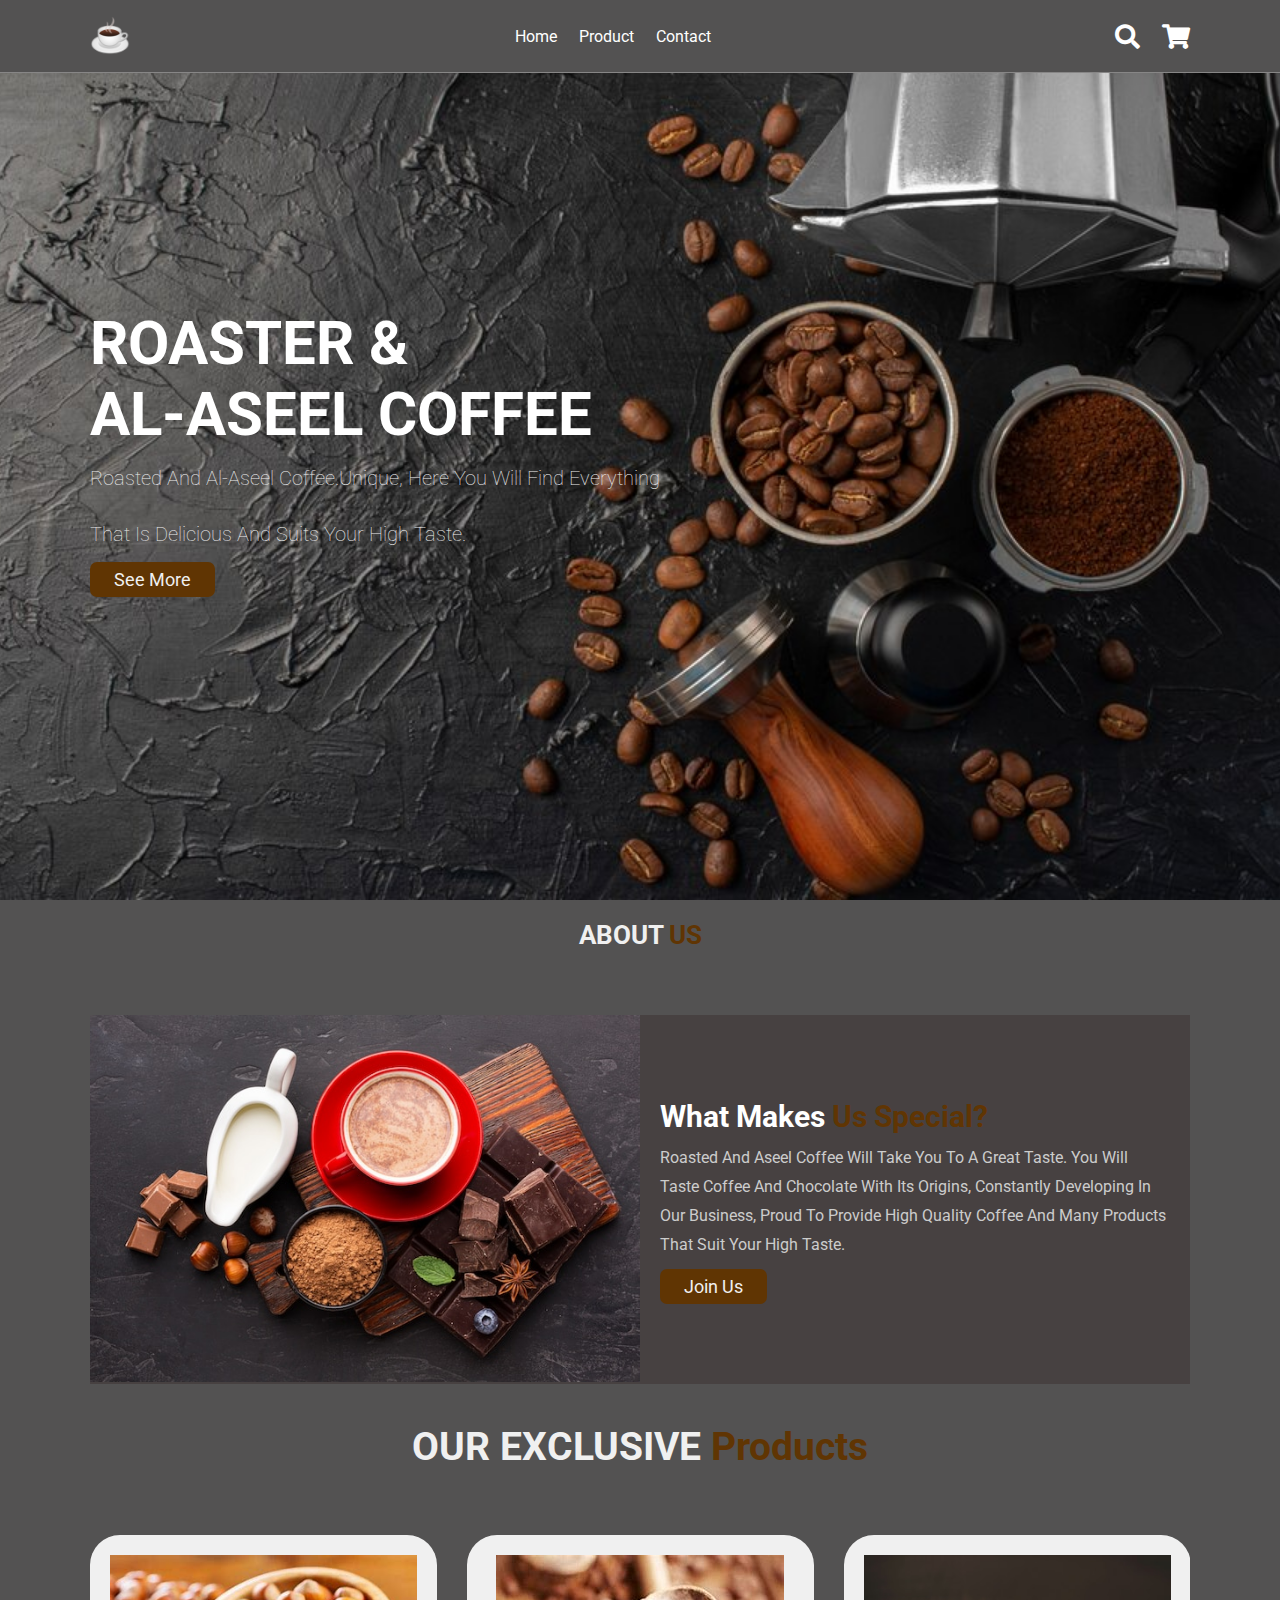
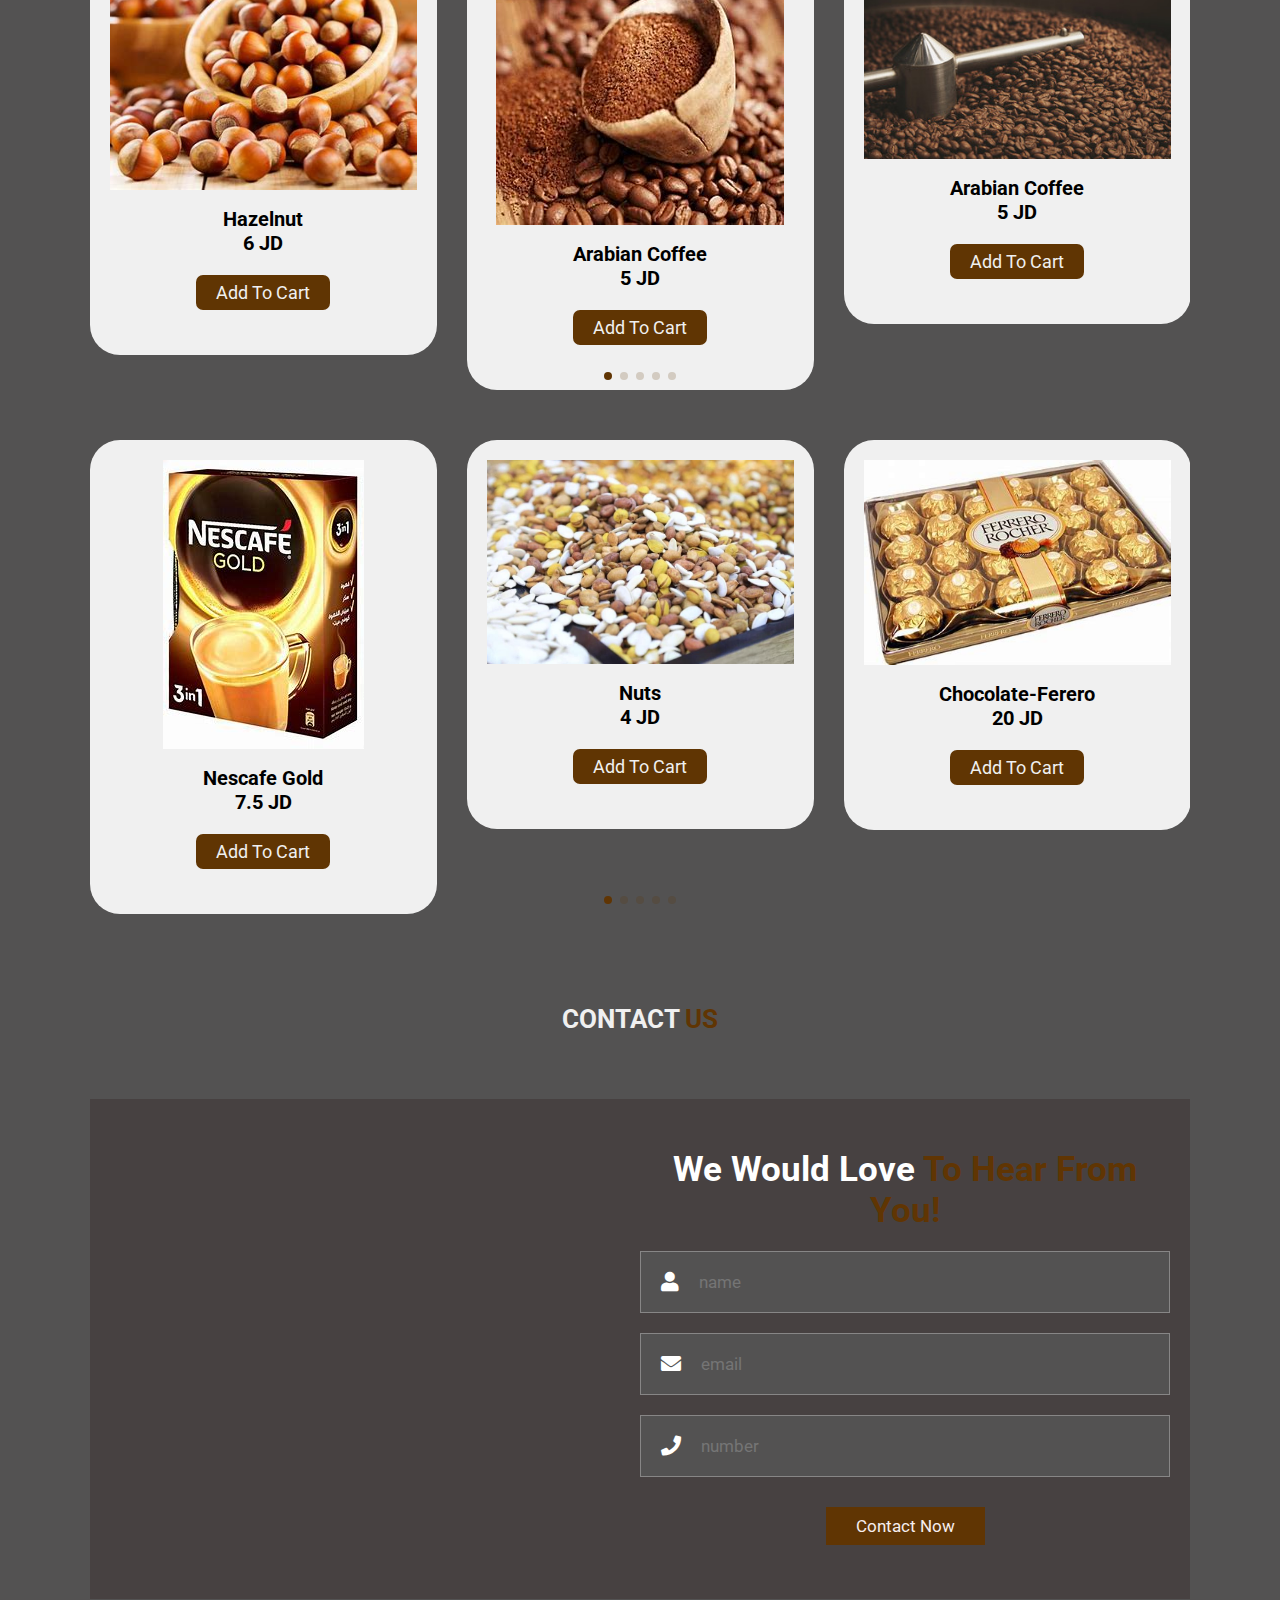
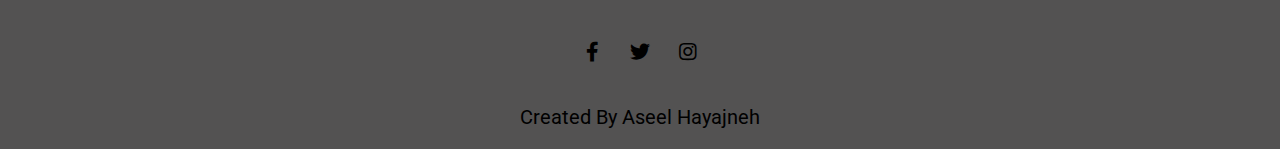
==== index.html @ e2a82090 ".." ====
<!DOCTYPE html>
<html lang="en">

<head>
    <meta charset="UTF-8">
    <meta http-equiv="X-UA-Compatible" content="IE=edge">
    <meta name="viewport" content="width=device-width, initial-scale=1.0">
    <title>Coffee Shop</title>

    <!-- swiper link  -->
    <link rel="stylesheet" href="https://unpkg.com/swiper/swiper-bundle.min.css" />

    <!-- cdn icon link  -->
    <link rel="stylesheet" href="https://cdnjs.cloudflare.com/ajax/libs/font-awesome/5.15.4/css/all.min.css">
    <link rel="stylesheet" href="/css/index.css">
    <link rel="icon" href="pic/coffee-bean_icon-icons.com_61176.png">


</head>

<body>

    <!-- header  -->
    <header class="header">
        <div class="logoContent">
            <a href="#" class="logo"><img src="pic/32432hotbeverage_98916.png" alt=""></a>
        </div>

        <nav class="navbar">
            <a href="#home">home</a>
            <a href="#product">product</a>
            <a href="#contact">contact</a>
        </nav>

        <div class="icon">
            <i class="fas fa-search" id="search"></i>
            <i class="fas fa-bars" id="menu-bar"></i>
            <i class="fas fa-shopping-cart" id="cart-btn"></i>

        </div>
        
        <div class="search">
            <input type="search" placeholder="search...">
        </div>
        <div class="cart-items-container">
            <div class="cart-item">
                <span class="fas fa-times"></span> 
        </div>
        <a href="#" class="btn">checkout now</a>
            
        </div>



        
    </header>
    <!-- header -->

    <!-- home -->
    <section class="home" id="home">
        <div class="homeContent">
            <h2>Roaster &</h2>
            <h2>Al-Aseel Coffee</h2>
            <p>Roasted and Al-Aseel coffee.Unique, here you will find everything</p>
               <p>  that is delicious and suits your high taste.</p>
            <div class="home-btn">
                <a href="/more.html"><button>see more</button></a>
            </div>
        </div>
    </section>
    <section class="about" id="about">

        <h1 class="heading"> <span>about</span> us </h1>
    
        <div class="row">
    
            <div class="image">
                <img src="pic/hot-chocolate and coffee.jpg" alt="">
            </div>
    
            <div class="content">
                <h3>what makes<span> us special?</span></h3>
                <p>Roasted and Aseel coffee will take you to a great taste. You will taste coffee and chocolate with its origins, constantly developing in our business, proud to provide high quality coffee and many products that suit your high taste. </p>
                <div class="home-btn">
                    <a href="join.html"><button>Join us</button></a>
                </div>

            </div>
    
        </div>
    
    </section>

    <!-- home  -->

    <!-- product-->

    <section class="product" id="product">
        <div class="heading">
            <h2><span>Our Exclusive</span> Products</h2>
        </div>
        <div class="swiper product-row">
            <div class="swiper-wrapper">
                <div class="swiper-slide box">
                    <div class="img">
                        <img src="pic/OIP (3).jpg" alt="">
                    </div>
                    <div class="product-content">
                        <h3> Arabian Coffee</h3>
                        <h3>5 JD</h3>

                        <div class="orderNow">
                            <button>add to cart</button>
                        </div>
                    </div>
                </div>
                <div class="swiper-slide box">
                    <div class="img">
                        <img src="pic/coffee p.jpg" alt="">
                    </div>
                    <div class="product-content">
                        <h3>Arabian Coffee</h3>
                        <h3>5 JD</h3>

                        <div class="orderNow">
                            <button>add to cart</button>
                        </div>
                    </div>
                </div>
                <div class="swiper-slide box">
                    <div class="img">
                        <img src="pic/OIP (4).jpg" alt="">
                    </div>
                    <div class="product-content">
                        <h3>Turkis Coffee</h3>
                        <h3>5 JD</h3>

                        <div class="orderNow">
                            <button>add to cart</button>
                        </div>
                    </div>
                </div>
                <div class="swiper-slide box">
                    <div class="img">
                        <img src="pic/OIP (6).jpg" alt="">
                    </div>
                    <div class="product-content">
                        <h3>almonds</h3>
                        <h3>3.5 JD</h3>

                        <div class="orderNow">
                            <button> add to cart</button>
                        </div>
                    </div>
                </div>
                <div class="swiper-slide box">
                    <div class="img">
                        <img src="pic/OIP (7).jpg" alt="">
                    </div>
                    <div class="product-content">
                        <h3>hazelnut</h3>
                        <h3>6 JD</h3>

                        <div class="orderNow">
                            <button> add to cart</button>
                        </div>
                    </div>
                </div>

            </div>
            <div class="swiper-pagination"></div>
        </div>
        <div class="swiper product-row">
            <div class="swiper-wrapper">
                


                
                <div class="swiper-slide box">
                    <div class="img">
                        <img src="pic/mokasarat.jpg" alt="">
                    </div>
                    <div class="product-content">
                        <h3>Nuts</h3>
                        <h3>4 JD</h3>

                        <div class="orderNow">
                            <button>add to cart</button>
                        </div>
                    </div>
                </div>
                <div class="swiper-slide box">
                    <div class="img">
                        <img src="pic/ferero.jpg" alt="">
                    </div>
                    <div class="product-content">
                        <h3>Chocolate-ferero</h3>
                        <h3>20 JD</h3>

                        <div class="orderNow">
                            <button>add to cart</button>
                        </div>
                    </div>
                </div>
                <div class="swiper-slide box">
                    <div class="img">
                        <img src="pic/machntoys.jpg" alt="">
                    </div>
                    <div class="product-content">
                        <h3>Chocolate</h3>
                        <h3>8 JD</h3>

                        <div class="orderNow">
                            <button>add to cart</button>
                        </div>
                    </div>
                </div>
                <div class="swiper-slide box">
                    <div class="img">
                        <img src="pic/celebration.jpg" alt="">
                    </div>
                    <div class="product-content">
                        <h3>Chocolate-Celebration</h3>
                        <h3>10 JD</h3>

                        <div class="orderNow">
                            <button>add to cart </button>
                        </div>
                    </div>
                </div>


                <div class="swiper-slide box">
                    <div class="img">
                        <img src="pic/download (5).jpg" alt="">
                    </div>
                    <div class="product-content">
                        <h3>Nescafe Gold</h3>
                        <h3>7.5 JD</h3>

                        <div class="orderNow">
                            <button> add to cart</button>
                        </div>
                    </div>
                </div>


                

            </div>
            <div class="swiper-pagination"></div>
            

        </div>
        </div>
    </section>
    <!-- contact -->

    <section class="contact" id="contact">

        <h1 class="heading"> <span>Contact </span>Us </h1>
    
        <div class="row"><iframe src="https://www.google.com/maps/embed?pb=!1m18!1m12!1m3!1d3363.6403601781362!2d35.86791142570781!3d32.53575097376534!2m3!1f0!2f0!3f0!3m2!1i1024!2i768!4f13.1!3m3!1m2!1s0x151c76f344fa4c67%3A0x8f66171f036354d6!2z2KXYsdio2K8g2LPZitiq2Yog2LPZhtiq2LE!5e0!3m2!1sar!2sjo!4v1696181206125!5m2!1sar!2sjo" width="500" height="500" style="border:0;" allowfullscreen="" loading="lazy" referrerpolicy="no-referrer-when-downgrade"></iframe>
    
            <form id="new">
                <h3>We Would Love <span>To Hear From You!</span>
                </h3>
                <div class="inputBox">
                    <span class="fas fa-user"></span>
                    <input type="name"  id="name"placeholder="name">
    
                </div>
                <div class="inputBox">
                    <span class="fas fa-envelope"></span>
                    <input type="email" id="email" placeholder="email">

    
                </div>
                <div class="inputBox">
                    <span class="fas fa-phone"></span>
                    <input type="number" id="number" placeholder="number">
                </div>
                <input type="submit" value="contact now" class="btn">
            </form>
    
        </div>
    
        
    
    </section>

    <!-- contact  -->
    
    <!-- footer-->

    <footer class="footer" id="contact">
        <div class="share">
            <a href="#" class="fab fa-facebook-f"></a>
            <a href="#" class="fab fa-twitter"></a>
            <a href="#" class="fab fa-instagram"></a>
        </div>
        <div class="credit">
            created by <span>Aseel Hayajneh </span> 
        </div>
    </footer>




    <!-- swiper js-->
    <script src="https://unpkg.com/swiper/swiper-bundle.min.js"></script>

    <script src="/js/index.js"></script>


</body>

</html>
---- css/index.css ----
@import url('https://fonts.googleapis.com/css2?family=Roboto:wght@100;300;400;500;700&display=swap');
:root{
    --black:#603503;
    --main-color:#603503;

    --white : #F0F0F0;
    --bg:rgb(83, 82, 82);
    --border:.1rem solid rgba(255,255,255,.3);
}

*{
    font-family: 'Roboto', sans-serif;
    margin: 0; padding: 0;
    box-sizing: border-box;
    outline: none;
    border: none;
    text-decoration: none;
    text-transform: capitalize;
    transition: .2s linear;
}
html{
    font-size: 62.5%;   
    overflow-x: hidden;
    scroll-padding-top: 9rem;
    scroll-behavior: smooth;
}
html::-webkit-scrollbar{
    width: .8rem;
}
html::-webkit-scrollbar-track{
    background: transparent;
}
html::-webkit-scrollbar-thumb{
    background-color: var(--white);
}
body{
    background: var(--bg);
}

section{
    padding:2rem 7%;
}
.heading{
    text-align: center;
    color:#fff;
    text-transform: uppercase;
    padding-bottom: 3.5rem;
    font-size: 4rem;
}

.heading span{
    color:var(--white);
    text-transform: uppercase;
}

.btn{
    margin-top: 1rem;
    display: inline-block;
    padding:.9rem 3rem;
    font-size: 1.7rem;
    color:#f7eeee;
    background: var(--main-color);
    cursor: pointer;
}

.btn:hover{
    letter-spacing: .2rem;
}


.header{
    background: rgb(83, 82, 82);
    display: flex;
    align-items: center;
    justify-content: space-between;
    padding:1.5rem 7%;
    border-bottom: var(--border);
    position: fixed;
    top:0; left: 0; right: 0;
    z-index: 1000;
}
.header .logoContent{
    display: flex;
    align-items: center;
}
.header .logoContent .logo img{
    height: 4rem;
}


.header .navbar a{
    margin:0 1rem;
    font-size: 1.6rem;
    color:#fff;
}
.header .navbar a:hover{
    color:var(--black);
    border-bottom: .1rem solid var(--main-color);
    padding-bottom: .5rem;
}
.header .icon i{
    color:#fff;
    cursor: pointer;
    font-size: 2.5rem;
    margin-left: 2rem;
}
.header .icon i:hover{
    color:var(--black);
}


.header .search{
    display: none;
    top: 100%;
    margin: 1.5rem 7%;
    background-color: transparent;
    width: 50%;
    right: 0;
    height: 5rem;
    position:  absolute;

}
.header .search input{
    width: 100%;
    height: 100%;
    font-size: 1.5rem;
    background-color: var(--white);
    color: var(--black);
    margin-right: 7%;
    border-radius: 1rem;
    padding: 0.5rem 1rem;
    box-shadow: var(--box-shadow);
}
.header .search.active{
    display: inline-block;
}
.header .cart-items-container{
    position: absolute;
    top:100%; right: -100%;
    height: calc(100vh - 9.5rem);
    width: 35rem;
    background: #fff;
    padding:0 1.5rem;
}
.header .cart-items-container.active{
    right: 0;
}

.header .cart-items-container .cart-item{
    position: relative;
    margin:2rem 0;
    display: flex;
    align-items: center;
    gap:1.5rem;
}
.active{
    right: 0;
}

.header .cart-items-container .cart-item{
    position: relative;
    margin:2rem 0;
    display: flex;
    align-items: center;
    gap:1.5rem;
}
 .header .cart-items-container .cart-item .fa-times{
    position: absolute;
    top:1rem; right: 1rem;
    font-size: 2rem;
    cursor: pointer;
    color: var(--black);
}
.cart-item .fa-times{
    position: absolute;
    top:1rem; right: 1rem;
    font-size: 2rem;
    cursor: pointer;
    color: var(--black);
}

.header .cart-items-container .cart-item .fa-times:hover{
    color:var(--main-color);
}

.header .cart-items-container .cart-item img{
    height: 7rem;
}

.header .cart-items-container .cart-item .content h3{
    font-size: 2rem;
    color:var(--black);
    padding-bottom: .5rem;
}
.header .cart-items-container .cart-item .fa-times:hover{
    color:var(--main-color);
}

.header .cart-items-container .cart-item img{
    height: 7rem;
}

.header .cart-items-container .cart-item .content h3{
    font-size: 2rem;
    color:var(--black);
    padding-bottom: .5rem;
}

.header .cart-items-container .cart-item .content .price{
    font-size: 1.5rem;
    color:var(--main-color);
}

.header .cart-items-container .btn{
    width: 100%;
    text-align: center;
} .header .cart-item .content .price{
    font-size: 1.5rem;
    color:var(--main-color);
}

.header .cart-items-container .btn{
    width: 100%;
    text-align: center;
}




#menu-bar{
    display: none;
}


.home {
    min-height: 100vh;
    display: flex;
    align-items: center;
    background: url(/pic/tools-used-process-coffee-making_23-2150187568.jpg) no-repeat;
    background-size: cover;
    background-position: center center;
}
.home .homeContent{
    max-width: 60rem;
}
.home .homeContent h2{
    font-size: 6rem;
    text-transform: uppercase;
    color:#fff;
}

.home .homeContent p{
    font-size: 2rem;
    font-weight: lighter;
    line-height: 1.8;
    padding:1rem 0;
    color:#eee;
}
.home .homeContent .home-btn{
    height: 3rem;
}
.home .homeContent .home-btn button{
    font-size: 1.8rem;
    background-color: var(--black);
    color: var(--white);
    border-radius: .7rem;
    padding: .7rem 2.4rem;
    cursor: pointer;
}
.home .homeContent .home-btn button:hover{
    font-size: 2rem;
}
.about .row{
    display: flex;
    align-items: center;
    background:rgb(71, 65, 65);
    flex-wrap: wrap;

}

.about .row .image{
    flex:1 1 45rem;
}

.about .row .image img{
    width: 100%;
}
.about .row .content{
    flex:1 1 45rem;
    padding:2rem;
}

.about .row .content h3{
    font-size: 3rem;
    color:#fff;
}
.about .row .content h3 span{
    color: #603503;
}
.about .row .content p{
    font-size: 1.6rem;
    color:#ccc;
    padding:1rem 0;
    line-height: 1.8;
}
.about .row .content .home-btn{
    height: 3rem;
}
.about .row .content .home-btn button{
    font-size: 1.8rem;
    background-color: var(--black);
    color: var(--white);
    border-radius: .7rem;
    padding: .7rem 2.4rem;
    cursor: pointer;
}
.about .row .content .home-btn button:hover{
    font-size: 2rem;
}


section{
    padding: 2rem 7%;
}
.heading{
    text-align: center;
    font-size: 2.6rem;
    margin-bottom: 3rem;
    color: var(--main-color);
}

.product .product-row{
    margin-bottom: 5rem;
    display: flex;
    align-items: center;
}
.product .product-row .box{
    display: flex;
    flex-direction: column;
    width: 50rem;
    background-color: var(--white);
    align-items: center;
    text-align: center;
    padding: 2rem;
    gap: 1.5rem;
    border-radius: 3rem;
    margin-right: 3rem;
}
.product .product-row .img img{
    height: 100%;
    width: 100%;
}
.product .product-row .img img:hover{
    transform: scale(1.1);
}
.product .product-row .content {
    margin-bottom: 4rem;
}
.product .product-row .product-content h3{
    font-size: 2rem;
    color: black;
}
.product .product-row .product-content p{
    font-size: 1.5rem;
    line-height: 1.6;
    color: var(--black);
}
.product .product-row .product-content .orderNow{
    height: 3rem;
    margin-top: 2rem;
    margin-bottom: 3rem;
}
.product .product-row .product-content .orderNow button{
    font-size: 1.8rem;
    background-color: var(--black);
    color: var(--white);
    border-radius: .7rem;
    padding: .7rem 2rem;
    cursor: pointer;
}
.product .product-row .product-content .orderNow button:hover{
    font-size: 2rem;
}
.contact .row{
    display: flex;
    background:rgb(71, 65, 65);
    flex-wrap:wrap;
    gap:3rem;
}

.contact .row .map{
    flex:1 1 45rem;
    width: 100%;
    object-fit:cover;
    padding: 60px 40px;
}

.contact .row form{
    flex:1 1 45rem;
    padding:5rem 2rem;
    text-align: center;
}

.contact .row form h3{
    /* text-transform: uppercase; */
    font-size: 3.5rem;
    color:#fff;
    
}
.contact .row form h3 span{
    color: #603503;
}

.contact .row form .inputBox{
    display: flex;
    align-items: center;
    margin-top: 2rem;
    margin-bottom: 2rem;
    background:var(--bg);
    border:var(--border);
}

.contact .row form .inputBox span{
    color:#fff;
    font-size: 2rem;
    padding-left: 2rem;
}

.contact .row form .inputBox input{
    width: 100%;
    padding:2rem;
    font-size: 1.7rem;
    color:#fff;
    text-transform: none;
    background:none;
}





.footer {
    background-size: cover;
    background-position: center center;
}


.footer .share{
    padding: 1rem 0;
    text-align: center;
}
.footer .share a{
    height: 4rem;
    width: 4rem;
    line-height: 4rem;
    font-size: 2rem;
    color: var(--border);
    background:b;
    margin: .3rem;
    border-radius: 50%;

}
.footer .share a:hover{
    background: var(--white);
    color: var(--black);
}
.footer .credit{
    font-size: 2rem;
    margin-top: 2rem;
    padding-bottom: 2rem;
    color: black;
    text-align: center;
    
}

.swiper-pagination-bullet{
    background-color: var(--black);
}
.swiper-button-next{
    color: var(--black);
}
.swiper-button-prev{
    color: var(--black);
}


/* media queries for web responsive */

@media (max-width:991px){
    html{
        font-size: 55%;
    }
    .header{
        padding: 1.3rem 3rem;
    }
    .home .homeContent{
        margin-left: 0;
        width: 80%;
    }
}

@media (max-width:768px) {
    #menu-bar{
        display: inline-block;
    }
    .header .navbar{
        position: absolute;
        top: 100%;
        right: -100%;
        width: 25rem;
        background-color: var(--white);
        height: 80vh;
    }
    .header .navbar.active{
        right: 0;
    }
    .header .navbar a{
        display: block;
        font-size: 2rem;
        color: black;
        margin: 1.5rem;
    }

    .home .homeContent{
        margin-left: 0;
        width: 90%;
    }
}

@media (max-width:600px){
    html{
        font-size: 50%;
    }
}
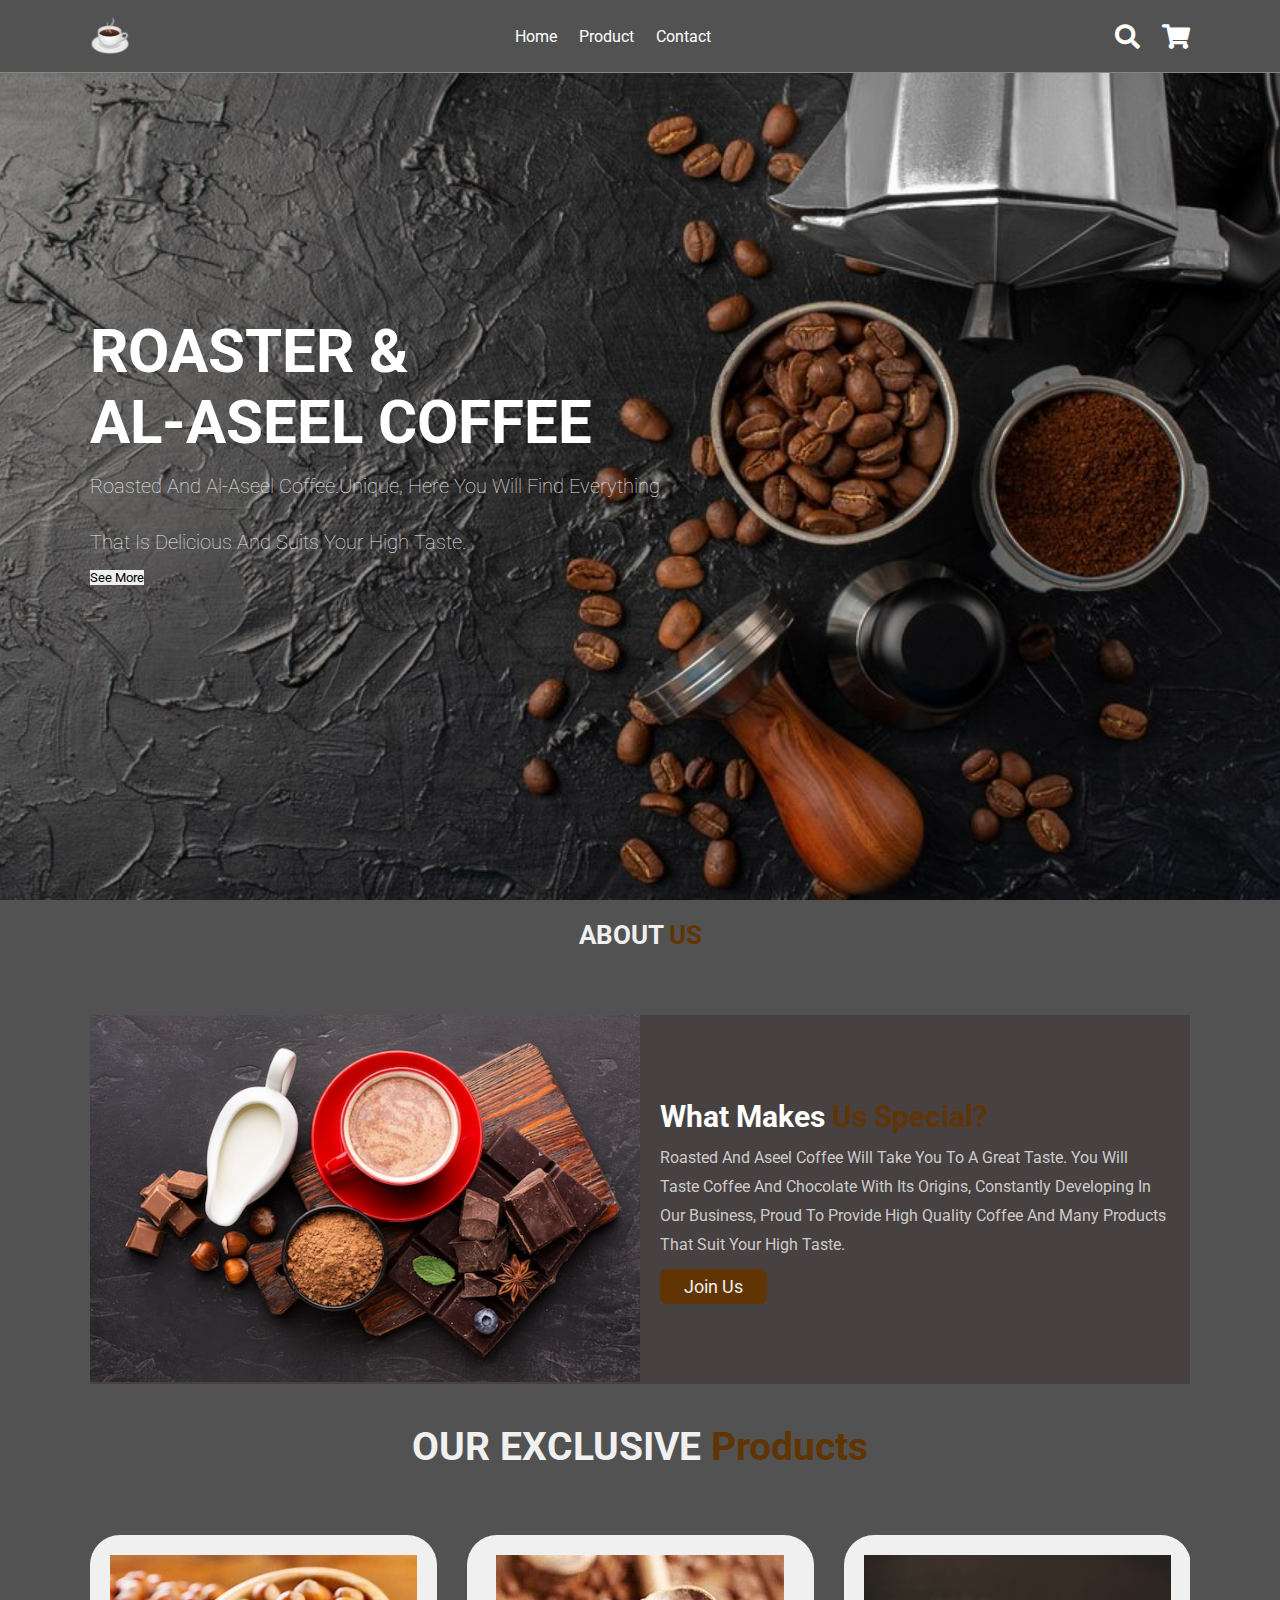
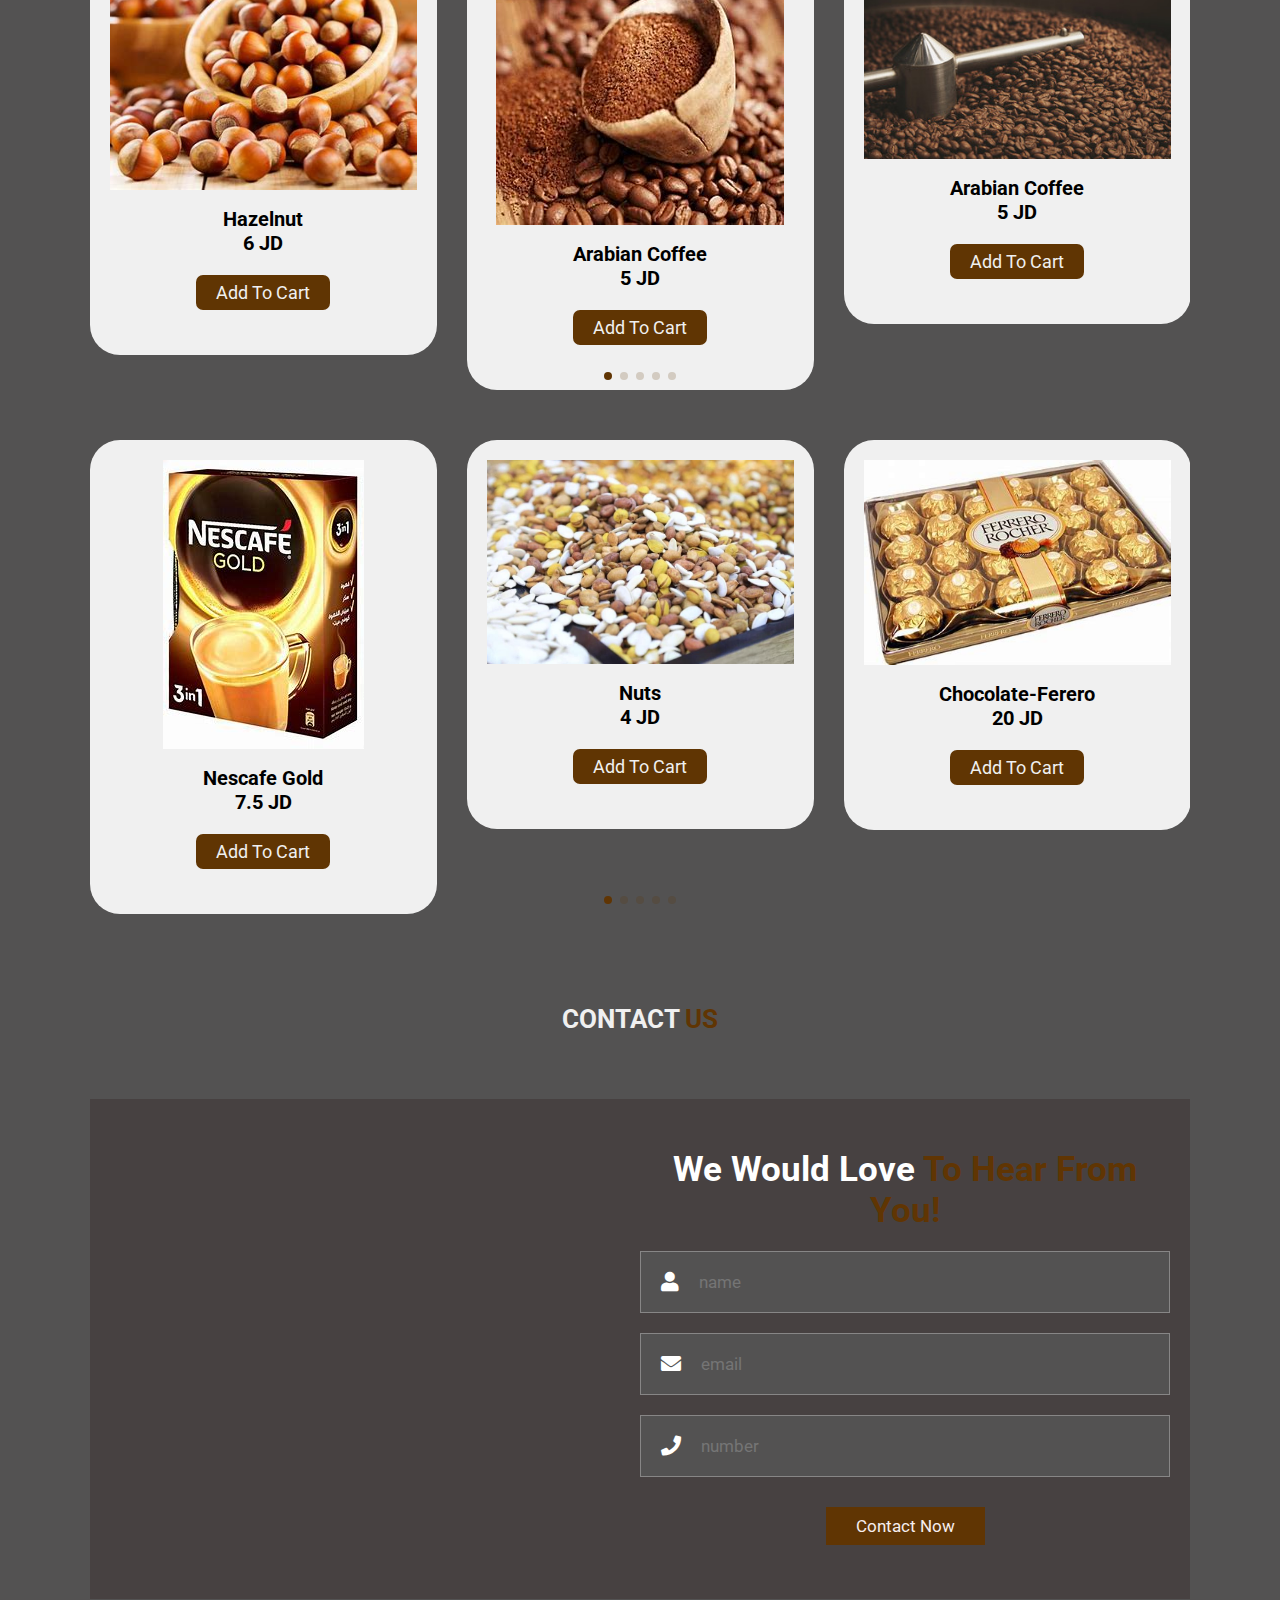
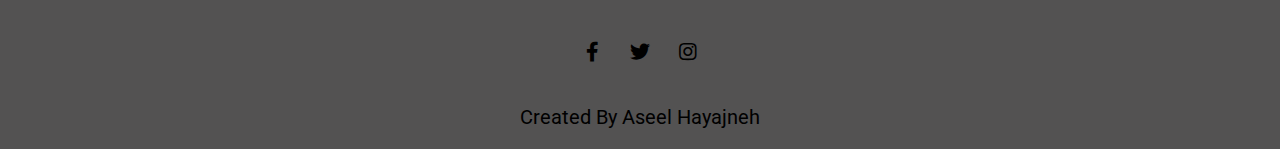
==== commit 7b198b5f: ".." ====
--- a/index.html
+++ b/index.html
@@ -63,7 +63,7 @@
             <h2>Al-Aseel Coffee</h2>
             <p>Roasted and Al-Aseel coffee.Unique, here you will find everything</p>
                <p>  that is delicious and suits your high taste.</p>
-            <div class="home-btn">
+        <div class="homeContent">
                 <a href="/more.html"><button>see more</button></a>
             </div>
         </div>
